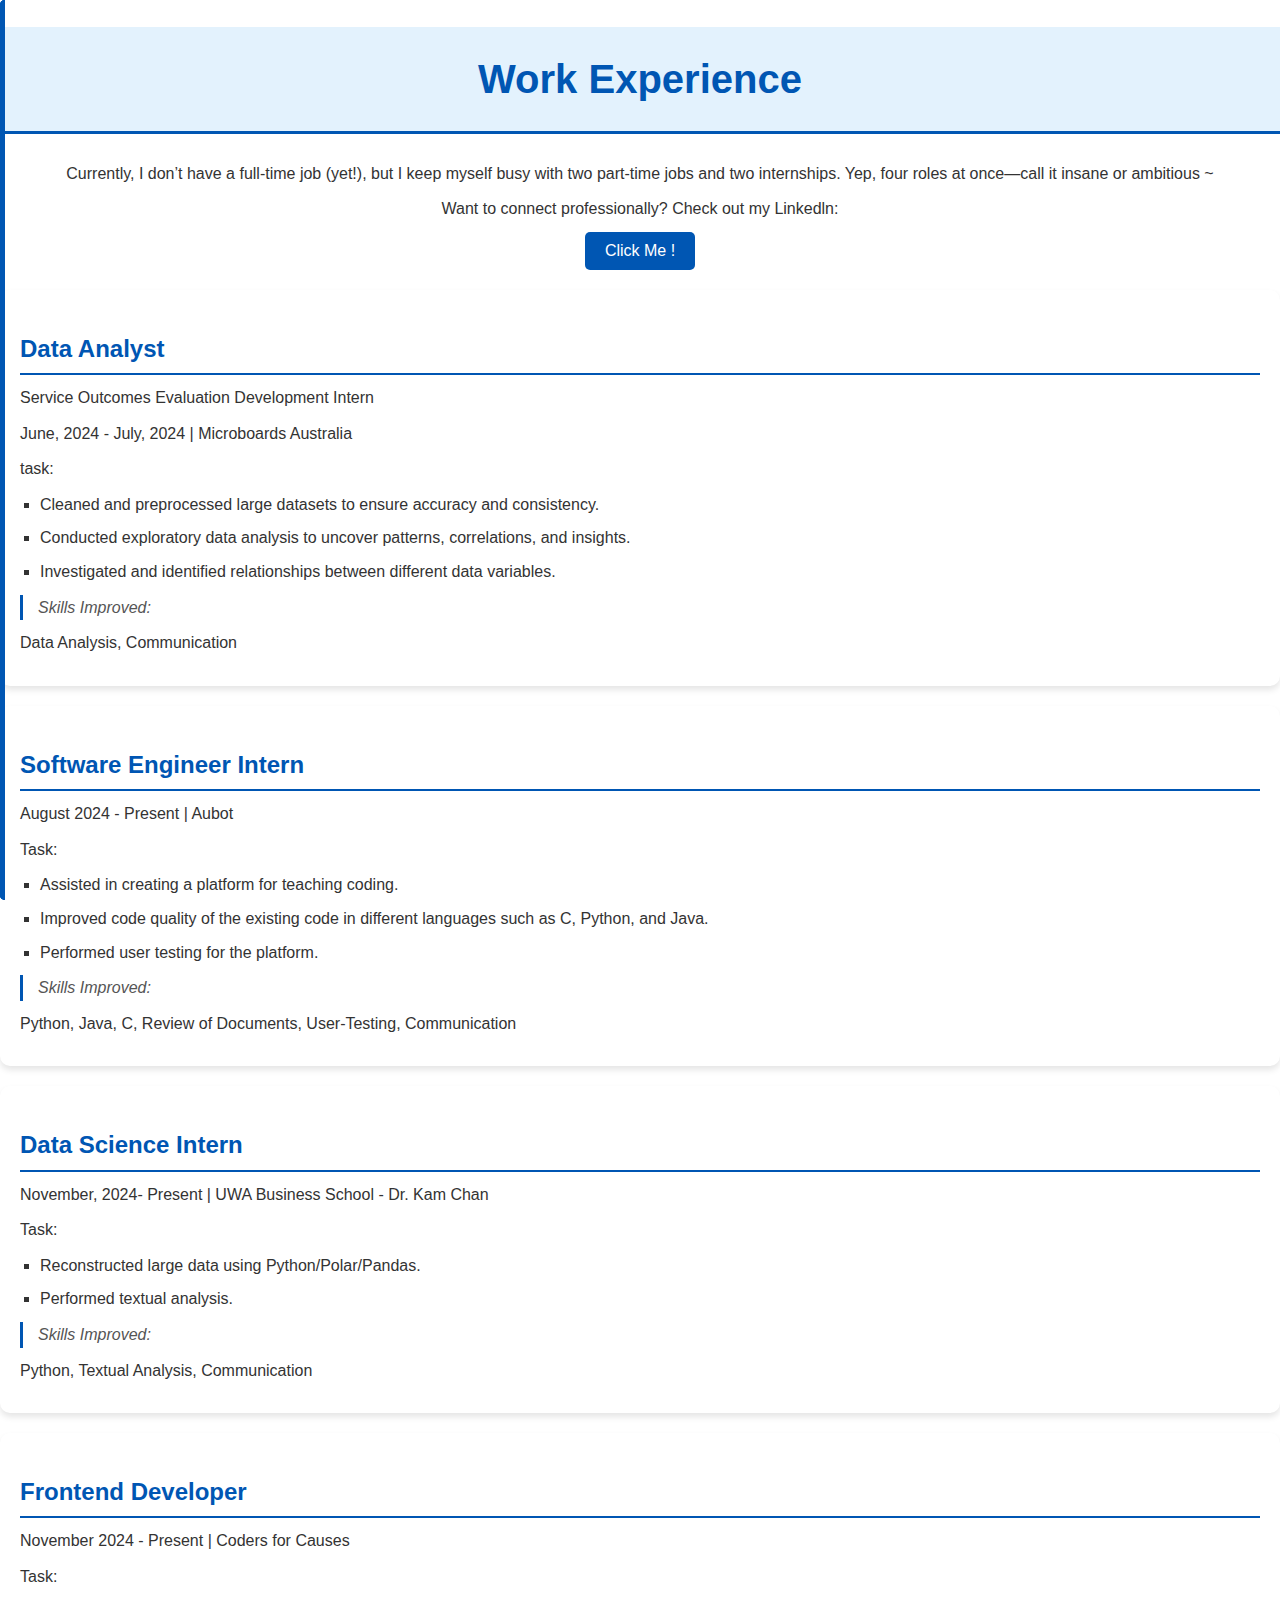
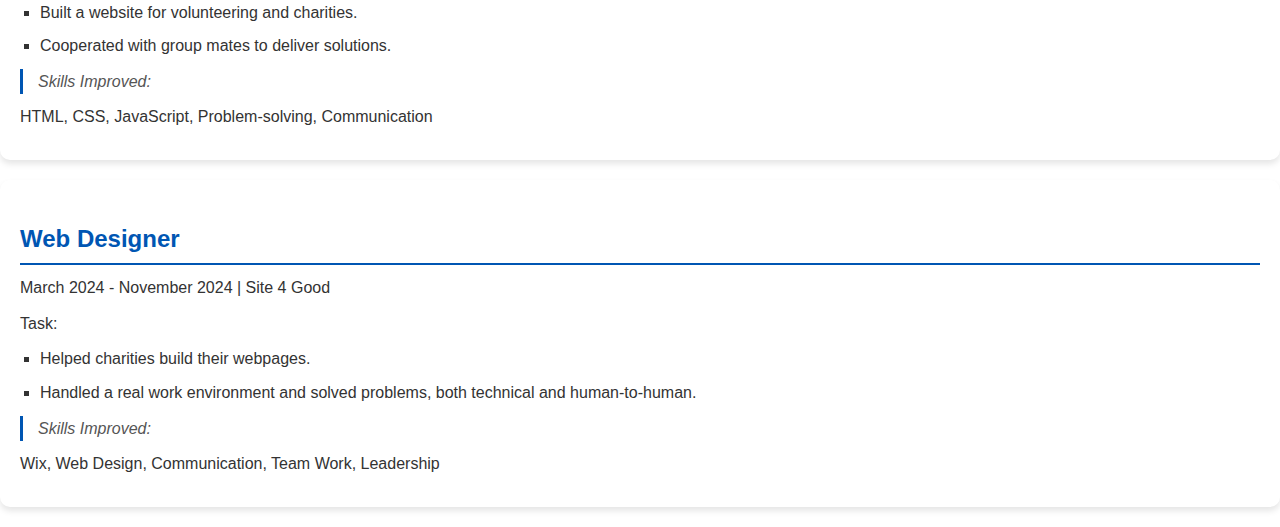
==== drink.html @ 51f81d49 "websete draft" ====
<!DOCTYPE html>
<html lang="en">
<head>
    
    <meta charset="UTF-8">
    <meta http-equiv="X-UA-Compatible" content="IE=edge">
    <meta name="viewport" content="width=device-width, initial-scale=1.0">
    <title>Work Experience</title>
    <link href="style.css" rel="stylesheet">
</head>
<body>
    <header class="sub">
        <h1>Work Experience</h1>
    </header>
    <div class="Career">
        <!-- <h1>Career</h1> -->
        <p>Currently, I don’t have a full-time job (yet!), but I keep myself busy with two part-time jobs and two internships. Yep, four roles at once—call it insane or ambitious ~</p>
          <p>Want to connect professionally? Check out my Linkedln:</p>
          <a href="https://www.linkedin.com/in/jessie-ou-6600aa28b/" >
            <button class="btn">
              Click Me
              !</button>
        </a>
      </div>
    <div class="card">
         <h2>Data Analyst</h2>
    <p>Service Outcomes Evaluation Development Intern</p>
    <p>June, 2024 - July, 2024 | Microboards Australia</p>
    <p>task:
        <ul>
        <li>Cleaned and preprocessed large datasets to ensure accuracy and consistency.</li>
        <li>Conducted exploratory data analysis to uncover patterns, correlations, and insights.</li>
        <li>Investigated and identified relationships between different data variables.</li>
        </ul>
        <p class="skills">Skills Improved:</p>
        
        <p>Data Analysis, Communication</p>

    </p>
    </div>
    <div class="card">
    <h2>Software Engineer Intern</h2>
<p>August 2024 - Present | Aubot</p>
<p>Task:
    <ul>
        <li>Assisted in creating a platform for teaching coding.</li>
        <li>Improved code quality of the existing code in different languages such as C, Python, and Java.</li>
        <li>Performed user testing for the platform.</li>
    </ul>
    <p class="skills">Skills Improved:</p>
    <p>Python, Java, C, Review of Documents, User-Testing, Communication</p>
</p>
</div>

<div class="card">
    <h2>Data Science Intern</h2>
<p>November, 2024- Present | UWA Business School - Dr. Kam Chan</p>
<p>Task:
    <ul>
        <li>Reconstructed large data using Python/Polar/Pandas.</li>
        <li>Performed textual analysis.</li>
    </ul>
    <p class="skills">Skills Improved:</p>
    <p>Python, Textual Analysis, Communication</p>
</p>
</div>

<div class="card">
    <h2>Frontend Developer</h2>
<p>November 2024 - Present | Coders for Causes</p>
<p>Task:
    <ul>
        <li>Built a website for volunteering and charities.</li>
        <li>Cooperated with group mates to deliver solutions.</li>
    </ul>
    <p class="skills">Skills Improved:</p>
    <p>HTML, CSS, JavaScript, Problem-solving, Communication</p>
</p>
</div>

<div class="card">
<h2>Web Designer</h2>
<p>March 2024 - November 2024 | Site 4 Good</p>
<p>Task:
    <ul>
        <li>Helped charities build their webpages.</li>
        <li>Handled a real work environment and solved problems, both technical and human-to-human.</li>
    </ul>
    <p class="skills">Skills Improved:</p>
    <p>Wix, Web Design, Communication, Team Work, Leadership</p>
</p>

</div>


</body>
</html>
---- style.css ----
/* no dot is selecting element, with dot is seleting class */
.sub h1{
    background-color: #e3f2fd; /* Light blue */
    padding: 20px 0;
    color: #0056b3; /* Matches existing blue accent */
    text-align: center;
    border-bottom: 3px solid #0056b3;
    font-size: 2.5rem;
    font-weight: bold;
    
    background-size: cover;  /* Ensures the image covers the entire title area */
    background-position: center;  /* Centers the image */
    
}

.main-header {
    position: relative;
    background-image: url('photo.jpg'); /* Path to the image */
    background-size: cover;
    background-position: center;
    color: whitesmoke;
    text-align: center;
    padding: 250px 0; /* Adjust padding to control the height of the header */
    font-size: 36px;
    font-weight: bold;
    text-shadow: 2px 2px 5px rgba(0, 0, 0, 0.3); /* Add shadow for better readability */
}

/* Transparent Overlay */
.main-header::before {
    content: '';
    position: absolute;
    top: 0;
    left: 0;
    width: 100%;
    height: 100%;
    background: rgba(0, 0, 0, 0.5); /* Semi-transparent black overlay */
    z-index: 1; /* Place the overlay below the text */
}

/* Ensure Text is Above the Overlay */
.main-header h1 {
    position: relative;
    z-index: 2; /* Place the text above the overlay */
    color: whitesmoke;
}


.div1 h2{
    color:blueviolet;
}
.mydiv img{
    text-align: center;
    height:100px;
}
.mydiv h2{
    color: purple;
}
/* .icon1,.icon2,.icon3{
    float:right;
    margin-right: 50px;
    color: darkblue;
} */
.sidenav {
    position: fixed; /* Keeps it fixed on the screen */
    top: 0; /* Aligns it to the top */
    left: 0; /* Stretches from the left edge */
    width: 100%; /* Full width of the page */
    height: 50px; /* Adjust the height of the bar */
    background-color: #333; /* Dark background color */
    display: flex; /* Flexbox for horizontal layout */
    align-items: center; /* Vertically center the links */
    padding: 0 20px; /* Horizontal padding for spacing */
    z-index: 1000; /* Ensures it stays on top of other elements */
    justify-content: flex-end; /* Align content to the right */
  
}

.sidenav a {
    padding: 0 15px; /* Adjust spacing between links */
    text-decoration: none; /* Removes underline from links */
    font-size: 18px; /* Sets the font size */
    color: white; /* Text color */
    transition: 0.3s; /* Smooth hover transition */
    display: flex;
    margin-right: 30px;
    
}

.sidenav a:hover {
    background-color: #575757; /* Highlight background on hover */
    color: #f1f1f1; /* Lighter text color on hover */
    
}
.photo,.photo2{
    width: 500px;
}


  body {
    font-family: 'Arial', sans-serif;
    line-height: 1.6;
    margin: 0;
    padding: 0;
    /* background-color: #f9f9f9; */
    color: #333;
    /* background: linear-gradient(to bottom, #f7f7f7, #ffffff); Light gradient */
    background: url("https://www.transparenttextures.com/patterns/concrete-wall.png"); /* Example texture */
  }

 

  h2 {
    color: #0056b3;
    border-bottom: 2px solid #0056b3;
    padding-bottom: 5px;
    margin-bottom: 10px;
  }

  p {
    margin: 10px 0;
  }

  ul {
    margin: 0;
    padding-left: 20px;
    list-style-type: square;
  }

  ul li {
    margin-bottom: 8px;
  }
/* 
  .card {
    background: #fff;
    margin: 20px 0;
    padding: 20px;
    border-radius: 10px;
    box-shadow: 0 4px 6px rgba(0, 0, 0, 0.1);
  }

  

  .card:hover {
    transform: scale(1.02);
    box-shadow: 0 6px 10px rgba(0, 0, 0, 0.2);
    transition: all 0.3s ease;
  } */


  .card {
    background: #fff; /* Keep the card white for contrast */
    margin: 20px 0;
    padding: 20px;
    border-radius: 10px;
    box-shadow: 0 4px 6px rgba(0, 0, 0, 0.1); /* Subtle shadow */
    transition: transform 0.3s ease, box-shadow 0.3s ease;
  }
  
  .card:hover {
    transform: translateY(-5px); /* Adds a lifting effect */
    box-shadow: 0 10px 15px rgba(0, 0, 0, 0.2); /* Enhanced hover shadow */
  }
  
  /* Add a subtle border accent */
  .card::before {
    content: '';
    display: block;
    width: 5px;
    height: 100%;
    background-color: #0056b3; /* Accent color */
    border-radius: 10px 0 0 10px;
    position: absolute;
    top: 0;
    left: 0;
  }
/* .skills {
    margin-top: 10px;
    font-style: italic;
    color: #555;
  } */
  .skills {
    margin-top: 10px;
    font-style: italic;
    color: #555; /* Neutral gray */
    border-left: 3px solid #0056b3; /* Accent border */
    padding-left: 15px;
  }


.btn {
    background-color: #0056b3; /* Accent color */
    color: #fff;
    padding: 10px 20px;
    border: none;
    border-radius: 5px;
    font-size: 16px;
    cursor: pointer;
    transition: background-color 0.3s ease, transform 0.2s ease;
  }
  
  .btn:hover {
    background-color: #003c82; /* Darker shade on hover */
    transform: scale(1.05); /* Slight hover effect */
  }


/* Styling for the Career section */
.Career {
    text-align: center; /* Center-align text inside the div */
   
    border-radius: 10px; /* Rounded corners */
    
}



/* Footer Style */
footer {
    background-color: #333; /* Dark background for footer */
    color: #f1f1f1; /* Light text for contrast */
    padding: 20px;
    text-align: center;
    font-size: 16px;
    position: relative;
    bottom: 0;
    width: 100%;
    margin-top: 100px;
}

/* Style for footer content */
.footer-content {
    display: flex;
    justify-content: space-between; /* Distribute items evenly */
    align-items: center; /* Align items vertically */
    max-width: 1200px;
    margin: 0 auto;
}
/* Style for the unordered list */
footer ul {
    list-style-type: none;
    padding: 0;
}

/* List item styling */
footer ul li {
    margin: 10px 0;
}

/* Styling for links */
footer a {
    color: #00bcd4; /* Cyan link color */
    text-decoration: none; /* Remove underline */
}

footer a:hover {
    text-decoration: underline; /* Underline on hover for better UX */
}
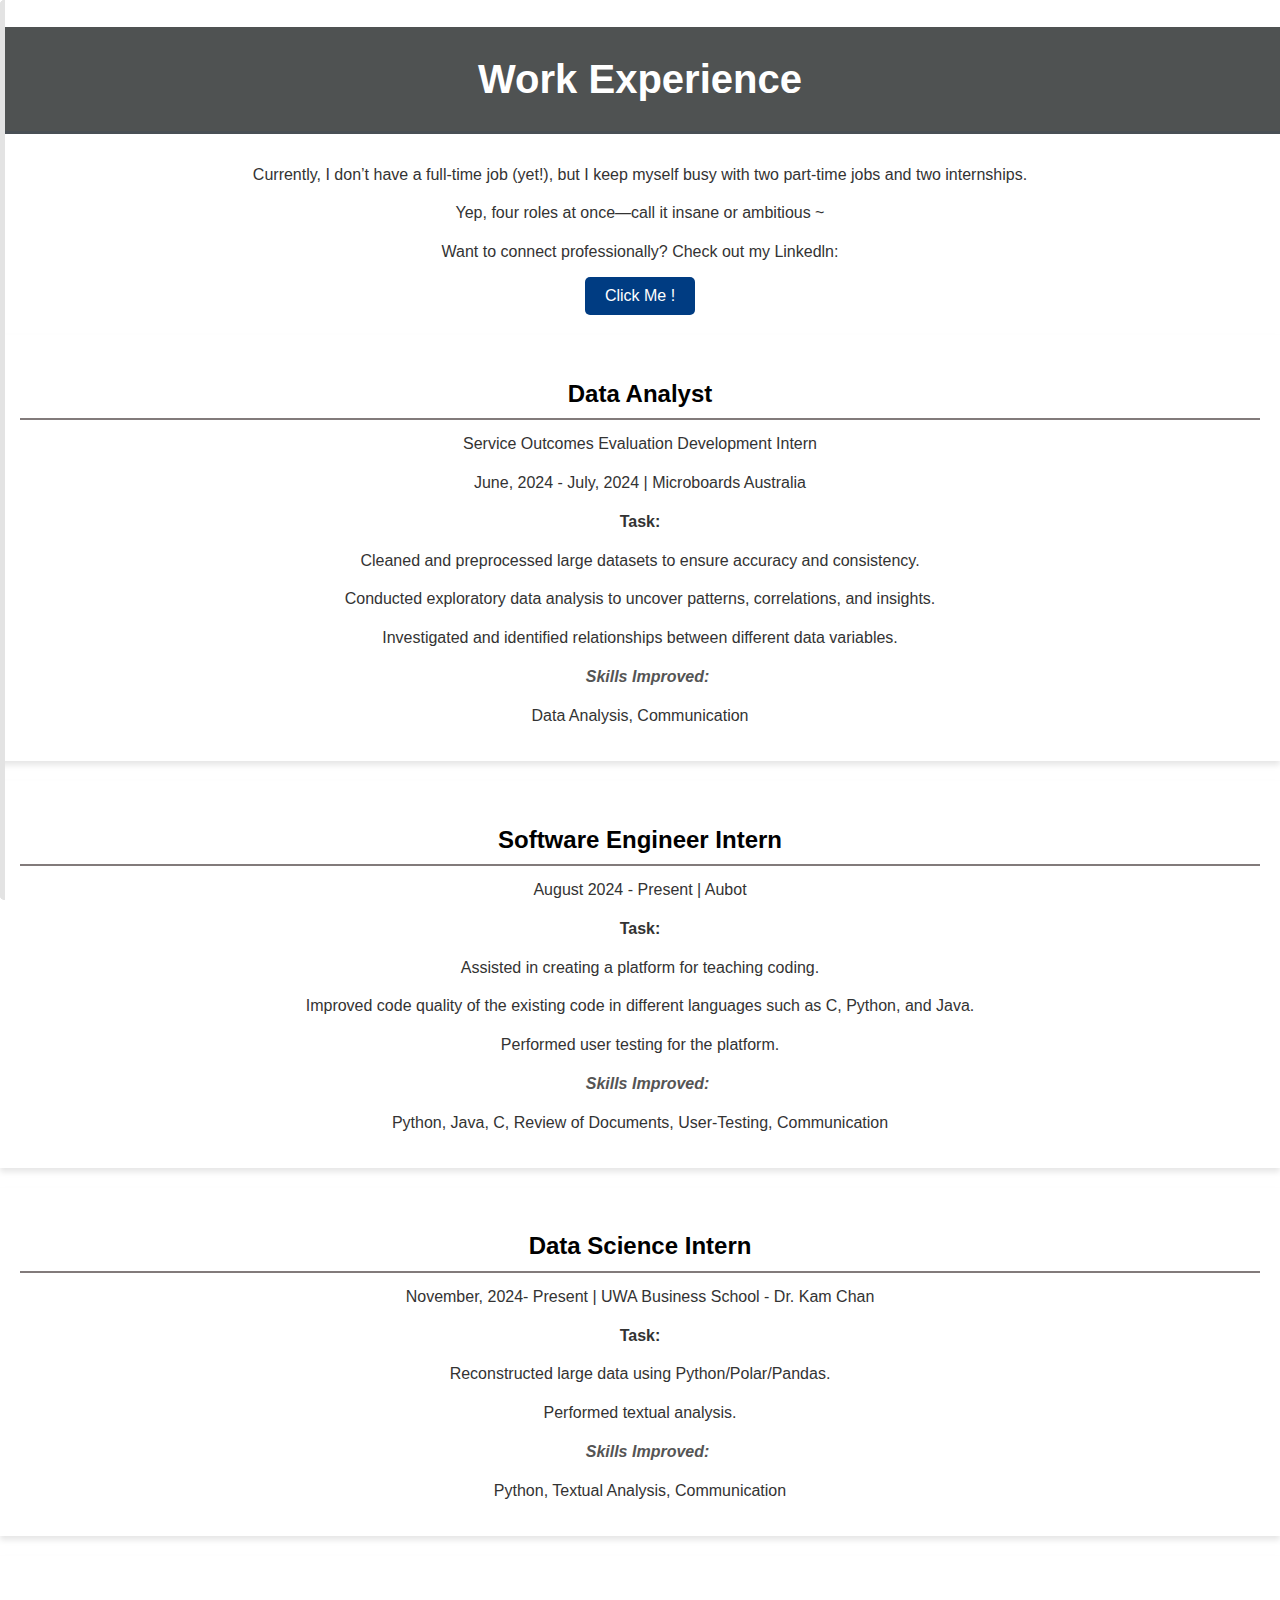
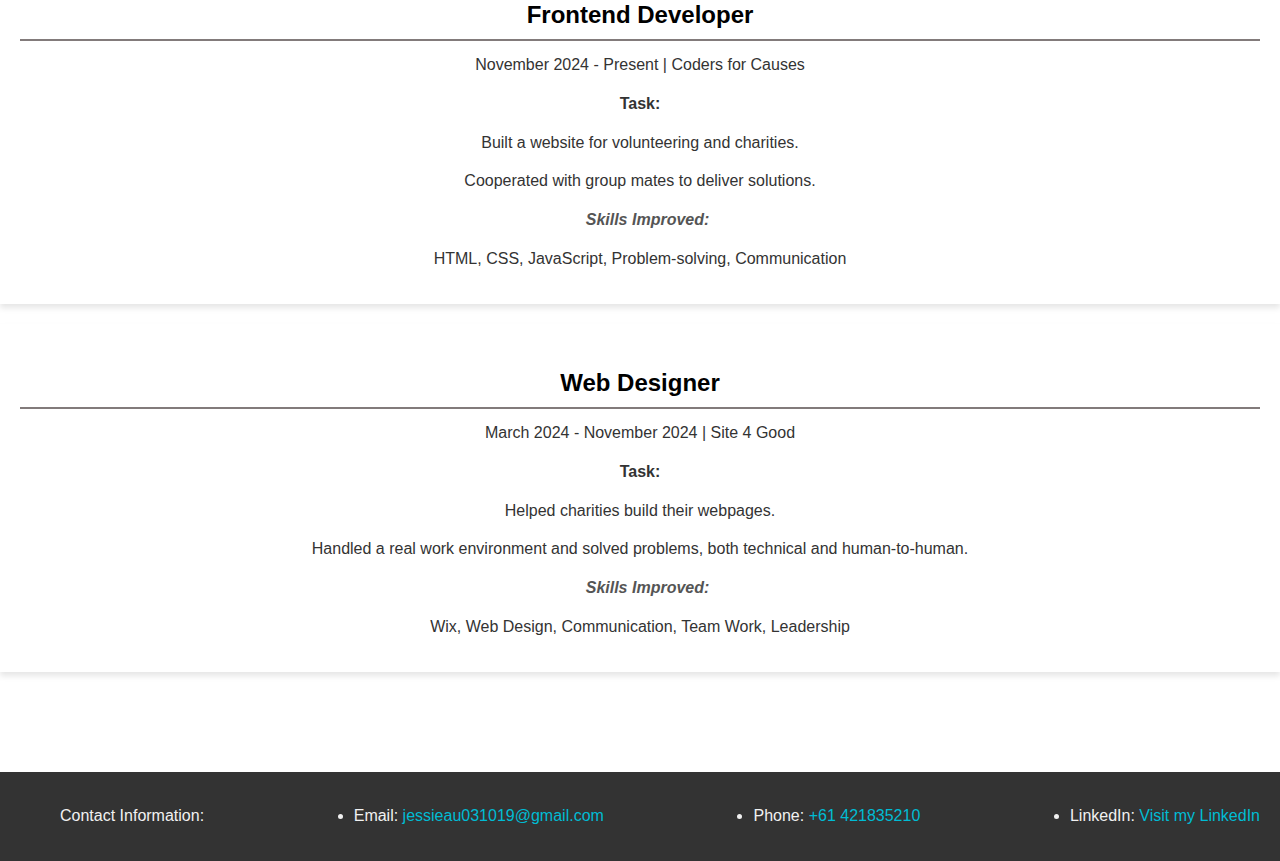
==== commit c4c38ca8: "Update" ====
--- a/drink.html
+++ b/drink.html
@@ -14,7 +14,8 @@
     </header>
     <div class="Career">
         <!-- <h1>Career</h1> -->
-        <p>Currently, I don’t have a full-time job (yet!), but I keep myself busy with two part-time jobs and two internships. Yep, four roles at once—call it insane or ambitious ~</p>
+        <p>Currently, I don’t have a full-time job (yet!), but I keep myself busy with two part-time jobs and two internships. 
+            <p>Yep, four roles at once—call it insane or ambitious ~</p>
           <p>Want to connect professionally? Check out my Linkedln:</p>
           <a href="https://www.linkedin.com/in/jessie-ou-6600aa28b/" >
             <button class="btn">
@@ -26,72 +27,81 @@
          <h2>Data Analyst</h2>
     <p>Service Outcomes Evaluation Development Intern</p>
     <p>June, 2024 - July, 2024 | Microboards Australia</p>
-    <p>task:
-        <ul>
-        <li>Cleaned and preprocessed large datasets to ensure accuracy and consistency.</li>
-        <li>Conducted exploratory data analysis to uncover patterns, correlations, and insights.</li>
-        <li>Investigated and identified relationships between different data variables.</li>
-        </ul>
+    <p class="task">Task:</p>
+    <p>Cleaned and preprocessed large datasets to ensure accuracy and consistency.</p>
+        <p>Conducted exploratory data analysis to uncover patterns, correlations, and insights.</p>
+            <p>Investigated and identified relationships between different data variables.</p>
+        
         <p class="skills">Skills Improved:</p>
         
         <p>Data Analysis, Communication</p>
 
-    </p>
+    
     </div>
     <div class="card">
     <h2>Software Engineer Intern</h2>
 <p>August 2024 - Present | Aubot</p>
-<p>Task:
-    <ul>
-        <li>Assisted in creating a platform for teaching coding.</li>
-        <li>Improved code quality of the existing code in different languages such as C, Python, and Java.</li>
-        <li>Performed user testing for the platform.</li>
-    </ul>
+<p class="task">Task:</p>
+<p>Assisted in creating a platform for teaching coding.</p>
+    <p>Improved code quality of the existing code in different languages such as C, Python, and Java.</p>
+        <p>Performed user testing for the platform.</p>
+    
     <p class="skills">Skills Improved:</p>
     <p>Python, Java, C, Review of Documents, User-Testing, Communication</p>
-</p>
+
 </div>
 
 <div class="card">
     <h2>Data Science Intern</h2>
 <p>November, 2024- Present | UWA Business School - Dr. Kam Chan</p>
-<p>Task:
-    <ul>
-        <li>Reconstructed large data using Python/Polar/Pandas.</li>
-        <li>Performed textual analysis.</li>
-    </ul>
+<p class="task">Task:</p>
+    
+        <p>Reconstructed large data using Python/Polar/Pandas.</p>
+        <p>Performed textual analysis.</p>
+    
     <p class="skills">Skills Improved:</p>
     <p>Python, Textual Analysis, Communication</p>
-</p>
+
 </div>
 
 <div class="card">
     <h2>Frontend Developer</h2>
 <p>November 2024 - Present | Coders for Causes</p>
-<p>Task:
-    <ul>
-        <li>Built a website for volunteering and charities.</li>
-        <li>Cooperated with group mates to deliver solutions.</li>
-    </ul>
+<p class="task">Task:</p>
+    
+<p>Built a website for volunteering and charities.</p>
+    <p>Cooperated with group mates to deliver solutions.</p>
+    
     <p class="skills">Skills Improved:</p>
     <p>HTML, CSS, JavaScript, Problem-solving, Communication</p>
-</p>
+
 </div>
 
 <div class="card">
 <h2>Web Designer</h2>
 <p>March 2024 - November 2024 | Site 4 Good</p>
-<p>Task:
-    <ul>
-        <li>Helped charities build their webpages.</li>
-        <li>Handled a real work environment and solved problems, both technical and human-to-human.</li>
-    </ul>
+<p class="task">Task:</p>
+    
+        <p>Helped charities build their webpages.</p>
+        <p>Handled a real work environment and solved problems, both technical and human-to-human.</p>
+   
     <p class="skills">Skills Improved:</p>
     <p>Wix, Web Design, Communication, Team Work, Leadership</p>
-</p>
+
 
 </div>
 
 
 </body>
+
+<footer>
+    <div class="footer-content">
+        <p>Contact Information:</p>
+        
+            <li>Email: <a href="mailto:your-email@example.com">jessieau031019@gmail.com</a></li>
+            <li>Phone: <a href="tel:+1234567890">+61 421835210</a></li>
+            <li>LinkedIn: <a href="www.linkedin.com/in/jessie-ou-6600aa28b" target="_blank">Visit my LinkedIn</a></li>
+        
+    </div>
+  </footer>
 </html>--- a/style.css
+++ b/style.css
@@ -1,10 +1,10 @@
 /* no dot is selecting element, with dot is seleting class */
 .sub h1{
-    background-color: #e3f2fd; /* Light blue */
+    background-color: hwb(180 31% 68%); /* Light blue */
     padding: 20px 0;
-    color: #0056b3; /* Matches existing blue accent */
-    text-align: center;
-    border-bottom: 3px solid #0056b3;
+    color: white; /* Matches existing blue accent */
+    text-align: center;
+    border-bottom: 3px solid hsl(210, 8%, 31%);
     font-size: 2.5rem;
     font-weight: bold;
     
@@ -18,12 +18,13 @@
     background-image: url('photo.jpg'); /* Path to the image */
     background-size: cover;
     background-position: center;
-    color: whitesmoke;
+    color: white;
     text-align: center;
     padding: 250px 0; /* Adjust padding to control the height of the header */
     font-size: 36px;
     font-weight: bold;
-    text-shadow: 2px 2px 5px rgba(0, 0, 0, 0.3); /* Add shadow for better readability */
+    text-shadow: 2px 2px 5px rgba(0, 0, 0, 0.1);
+    
 }
 
 /* Transparent Overlay */
@@ -34,17 +35,35 @@
     left: 0;
     width: 100%;
     height: 100%;
-    background: rgba(0, 0, 0, 0.5); /* Semi-transparent black overlay */
+    background: rgba(0, 0, 0, 0.5); 
     z-index: 1; /* Place the overlay below the text */
+
 }
 
 /* Ensure Text is Above the Overlay */
 .main-header h1 {
     position: relative;
     z-index: 2; /* Place the text above the overlay */
-    color: whitesmoke;
-}
-
+    color: white;
+    
+    
+}
+
+.main-header h4 {
+    position: relative;
+    z-index: 2; /* Place the text above the overlay */
+    color: rgb(174, 170, 170);
+    
+    
+    
+}
+
+.main-header subhead{
+    position: relative;
+    z-index: 2; /* Place the text above the overlay */
+    color: white;
+    
+}
 
 .div1 h2{
     color:blueviolet;
@@ -56,11 +75,7 @@
 .mydiv h2{
     color: purple;
 }
-/* .icon1,.icon2,.icon3{
-    float:right;
-    margin-right: 50px;
-    color: darkblue;
-} */
+
 .sidenav {
     position: fixed; /* Keeps it fixed on the screen */
     top: 0; /* Aligns it to the top */
@@ -106,20 +121,31 @@
     color: #333;
     /* background: linear-gradient(to bottom, #f7f7f7, #ffffff); Light gradient */
     background: url("https://www.transparenttextures.com/patterns/concrete-wall.png"); /* Example texture */
-  }
+    /* text-align: center; */
+    
+}
 
  
 
   h2 {
-    color: #0056b3;
-    border-bottom: 2px solid #0056b3;
+    color: black;
+    border-bottom: 2px solid #827b7b;
     padding-bottom: 5px;
     margin-bottom: 10px;
-  }
-
-  p {
+    font-family: 'Roboto', sans-serif;
+  }
+
+
+  h1 {
+    font-family: 'Roboto', sans-serif;
+    
+}
+p {
+    font-family: 'Arial', sans-serif;
+    line-height: 1.8; /* Increased for readability */
     margin: 10px 0;
-  }
+}
+
 
   ul {
     margin: 0;
@@ -130,66 +156,87 @@
   ul li {
     margin-bottom: 8px;
   }
-/* 
-  .card {
-    background: #fff;
-    margin: 20px 0;
-    padding: 20px;
-    border-radius: 10px;
-    box-shadow: 0 4px 6px rgba(0, 0, 0, 0.1);
-  }
-
-  
-
-  .card:hover {
-    transform: scale(1.02);
-    box-shadow: 0 6px 10px rgba(0, 0, 0, 0.2);
-    transition: all 0.3s ease;
-  } */
-
-
-  .card {
+
+
+
+  .card,.card2{
     background: #fff; /* Keep the card white for contrast */
     margin: 20px 0;
     padding: 20px;
-    border-radius: 10px;
+    
     box-shadow: 0 4px 6px rgba(0, 0, 0, 0.1); /* Subtle shadow */
     transition: transform 0.3s ease, box-shadow 0.3s ease;
-  }
-  
-  .card:hover {
+
+    text-align: center;
+    align-items: center;
+  }
+
+.subtitle{
+  text-align: left;
+  border-radius: 10px;
+  color: black;
+    border-bottom: 2px solid #827b7b;
+    padding-bottom: 5px;
+    margin-bottom: 10px;
+}
+
+
+.content{
+  text-align: center;
+  flex:1;
+}
+
+  
+  .card:hover,.card2:hover{
     transform: translateY(-5px); /* Adds a lifting effect */
     box-shadow: 0 10px 15px rgba(0, 0, 0, 0.2); /* Enhanced hover shadow */
   }
   
   /* Add a subtle border accent */
-  .card::before {
+  .card::before{
     content: '';
     display: block;
     width: 5px;
     height: 100%;
-    background-color: #0056b3; /* Accent color */
     border-radius: 10px 0 0 10px;
     position: absolute;
     top: 0;
     left: 0;
-  }
-/* .skills {
-    margin-top: 10px;
-    font-style: italic;
-    color: #555;
-  } */
+    background-color: #e3e3e3; /* Light gray */
+  }
+  
+  .card2::before{
+    content: '';
+    display: block;
+    width: 1000px;
+    height: 100%;
+    /* background-color: hsl(211, 33%, 67%); Accent color */
+    border-radius: 10px 0 0 10px;
+    position: absolute;
+    top: 0;
+    left: 0;
+  }
+
   .skills {
     margin-top: 10px;
     font-style: italic;
     color: #555; /* Neutral gray */
-    border-left: 3px solid #0056b3; /* Accent border */
+    /* border-left: 3px solid #0056b3; Accent border */
     padding-left: 15px;
-  }
+    font-weight: bold;
+  }
+
+  .task {
+    font-weight: bold;       /* Makes "Task" bold */
+    text-align: left;        /* Aligns it to the left */
+    margin: 0;               /* Removes unnecessary margins */
+    vertical-align: middle;  /* Vertically aligns within its container */
+    display: inline-block;   /* Allows inline alignment behavior */
+}
 
 
 .btn {
-    background-color: #0056b3; /* Accent color */
+    background-color: #003c82; /* Accent color */
     color: #fff;
     padding: 10px 20px;
     border: none;
@@ -200,7 +247,7 @@
   }
   
   .btn:hover {
-    background-color: #003c82; /* Darker shade on hover */
+    background-color: #333 ; /* Darker shade on hover */
     transform: scale(1.05); /* Slight hover effect */
   }
 
@@ -237,15 +284,7 @@
     margin: 0 auto;
 }
 /* Style for the unordered list */
-footer ul {
-    list-style-type: none;
-    padding: 0;
-}
-
-/* List item styling */
-footer ul li {
-    margin: 10px 0;
-}
+
 
 /* Styling for links */
 footer a {
@@ -256,3 +295,9 @@
 footer a:hover {
     text-decoration: underline; /* Underline on hover for better UX */
 }
+
+.a{
+    text-align: center;
+}
+
+
